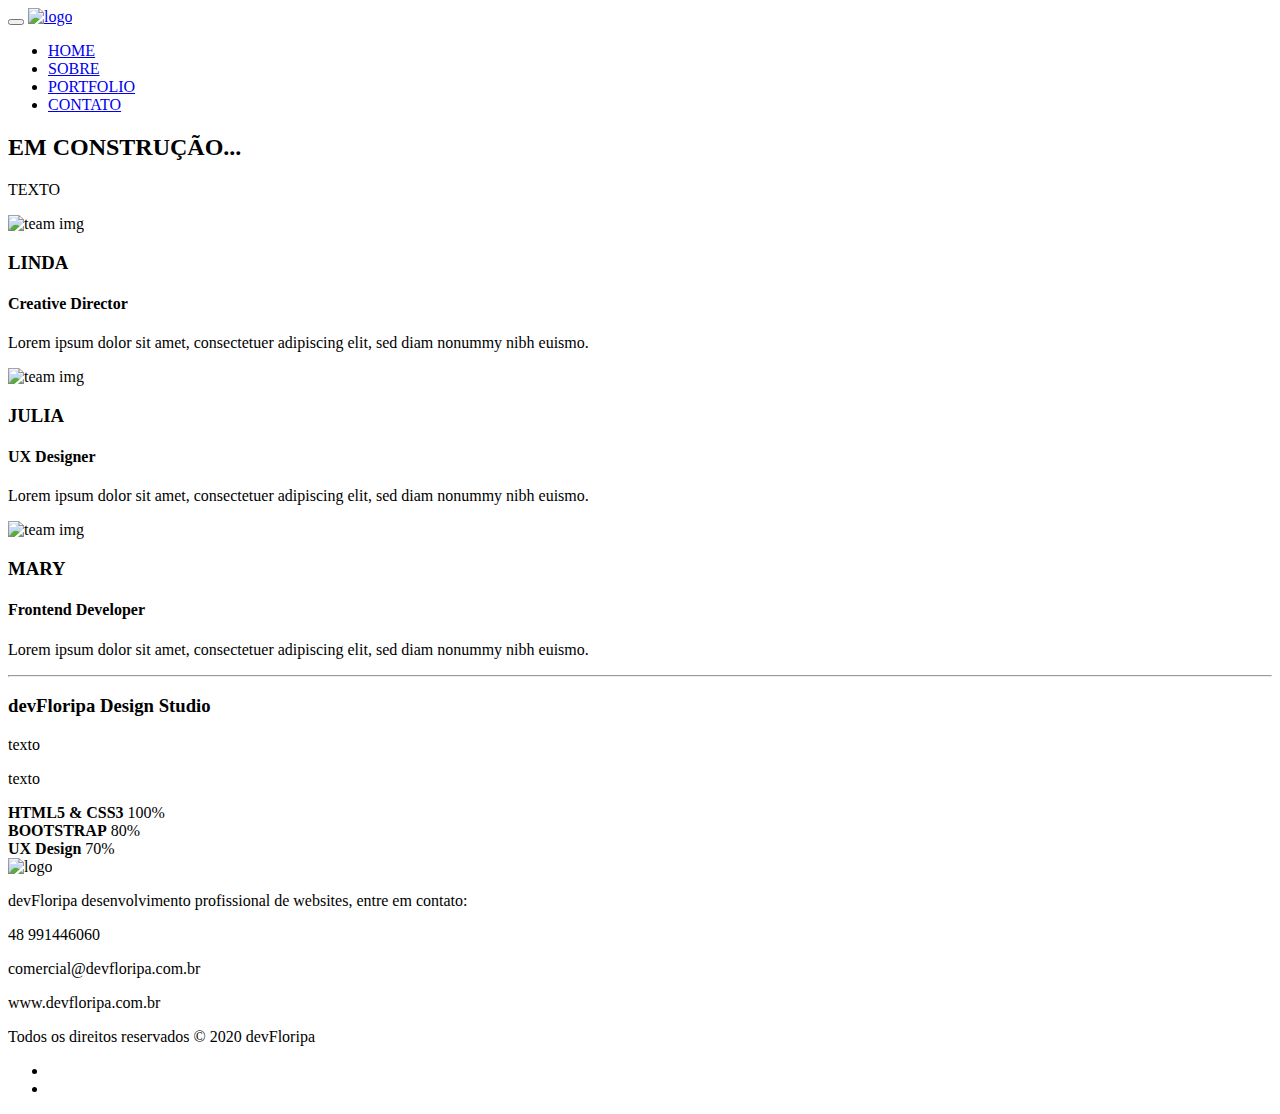
==== about.html @ c846a666 "Merge branch 'gh-pages' of https://github.com/jjjjuniorrrr/devfloripa.github.io into gh-pages" ====
<!DOCTYPE html>
<html lang="en">
<head>
	<title>sobre a devFloripa</title>
    <meta name="keywords" content="">
	<meta name="description" content="">
	<meta charset="utf-8">
	<meta http-equiv="X-UA-Compatible" content="IE=Edge">
	<meta name="viewport" content="width=device-width, initial-scale=1">
<!-- 
OneTel Template
http://www.templatemo.com/tm-468-onetel
-->
	<!-- stylesheet css -->
	<link rel="stylesheet" href="css/bootstrap.min.css">
	<link rel="stylesheet" href="css/font-awesome.min.css">
	<link rel="stylesheet" href="css/nivo-lightbox.css">
	<link rel="stylesheet" href="css/nivo_themes/default/default.css">
	<link rel="stylesheet" href="css/templatemo-style.css">
	<!-- google web font css -->
	<link href='http://fonts.googleapis.com/css?family=Montserrat:400,700' rel='stylesheet' type='text/css'>

</head>
<body>
	
<!-- navigation -->

	<div class="container">
		<div class="navbar navbar-default navbar-static-top" role="navigation">
		<div class="navbar-header">
			<button class="navbar-toggle" data-toggle="collapse" data-target=".navbar-collapse">
				<span class="icon icon-bar"></span>
				<span class="icon icon-bar"></span>
				<span class="icon icon-bar"></span>
			</button>
			<a href="#" class="navbar-brand"><img src="images/logo.png" class="img-responsive" alt="logo"></a>
		</div>
		<div class="collapse navbar-collapse">
			<ul class="nav navbar-nav navbar-right">
				<li><a href="index.html" class="active">HOME</a></li>
				<li><a href="about.html">SOBRE</a></li>
				<li><a href="portfolio.html">PORTFOLIO</a></li>
				<li><a href="contact.html">CONTATO</a></li>
			</ul>
		</div>
	</div>
</div>		

<!-- about header section -->
<div id="about-header">
	<div class="container">
		<div class="row">
			<div class="col-md-12 col-sm-12"></div>
		</div>
	</div>
</div>

<!-- team section -->
<div id="team">
	<div class="container">
    
		<div class="row">
			<div class="col-md-offset-2 col-md-8 col-sm-12">
				<h2>EM CONSTRUÇÃO...</h2>
                <p>TEXTO</p>
			</div>
         </div>
         
         <div class="row mt30">
			<div class="col-md-4 col-sm-4 col-xs-9">
				<div class="team-wrapper">
					<img src="images/team1.jpg" class="img-responsive" alt="team img">
					<h3>LINDA</h3>
					<h4>Creative Director</h4>
					<p>Lorem ipsum dolor sit amet, consectetuer adipiscing elit, sed diam nonummy nibh euismo.</p>
				</div>
			</div>
			<div class="col-md-4 col-sm-4 col-xs-9">
				<div class="team-wrapper">
					<img src="images/team2.jpg" class="img-responsive" alt="team img">
					<h3>JULIA</h3>
					<h4>UX Designer</h4>
					<p>Lorem ipsum dolor sit amet, consectetuer adipiscing elit, sed diam nonummy nibh euismo.</p>
				</div>
			</div>
			<div class="col-md-4 col-sm-4 col-xs-9">
				<div class="team-wrapper">
					<img src="images/team3.jpg" class="img-responsive" alt="team img">
					<h3>MARY</h3>
					<h4>Frontend Developer</h4>
					<p>Lorem ipsum dolor sit amet, consectetuer adipiscing elit, sed diam nonummy nibh euismo.</p>
				</div>
			</div>
         </div>
         
         <div class="row mt30"> 
			<div class="col-md-12 col-sm-12">
				<hr>
			</div>
			<div class="col-md-6 col-sm-6">
				<h3>devFloripa Design Studio</h3>
				<p>texto</p>
				<p>texto</p>
			</div>
			<div class="col-md-6 col-sm-6">
				<strong>HTML5 &AMP; CSS3</strong>
				<span class="pull-right">100%</span>
					<div class="progress">
						<div class="progress-bar progress-bar-warning" role="progressbar" aria-valuenow="90" aria-valuemin="0" aria-valuemax="100" style="width: 90%;"></div>
					</div>
				<strong>BOOTSTRAP</strong>
				<span class="pull-right">80%</span>
					<div class="progress">
						<div class="progress-bar progress-bar-danger" role="progressbar" aria-valuenow="80" aria-valuemin="0" aria-valuemax="100" style="width: 80%;"></div>
					</div>
				<strong>UX Design</strong>
				<span class="pull-right">70%</span>
					<div class="progress">
						<div class="progress-bar progress-bar-primary" role="progressbar" aria-valuenow="70" aria-valuemin="0" aria-valuemax="100" style="width: 70%;"></div>
					</div>
			</div>
		</div>
	</div>
</div>		

<!-- footer section -->
<footer>
	<div class="container">
		<div class="row">
        
			<div class="col-md-5 col-sm-4">
				<img src="images/logo.png" class="img-responsive" alt="logo">
				<p>devFloripa desenvolvimento profissional de websites, entre em contato:</p>
				<p><i class="fa fa-phone"></i>48 991446060</p>
				<p><i class="fa fa-envelope-o"></i> comercial@devfloripa.com.br</p>
              <p><i class="fa fa-globe"></i> www.devfloripa.com.br</p>
			</div>

			
            
		</div>
	</div>
</footer>

<!-- copyright section -->
<div class="copyright">
	<div class="container">
		<div class="row">
			<div class="col-md-6 col-sm-6">
				<p>Todos os direitos reservados © 2020 devFloripa</p>
			</div>
			<div class="col-md-6 col-sm-6">
				<ul class="social-icons">
					<li><a href="https://www.facebook.com/devfloripa" class="fa fa-facebook"></a></li>
					<li><a href="https://www.instagram.com/devfloripa" class="fa fa-instagram"></a></li>
					
				</ul>
			</div>
		</div>
	</div>
</div>

<!-- javascript js -->	
<script src="js/jquery.js"></script>
<script src="js/bootstrap.min.js"></script>	
<script src="js/nivo-lightbox.min.js"></script>
<script src="js/custom.js"></script>

</body>
</html>
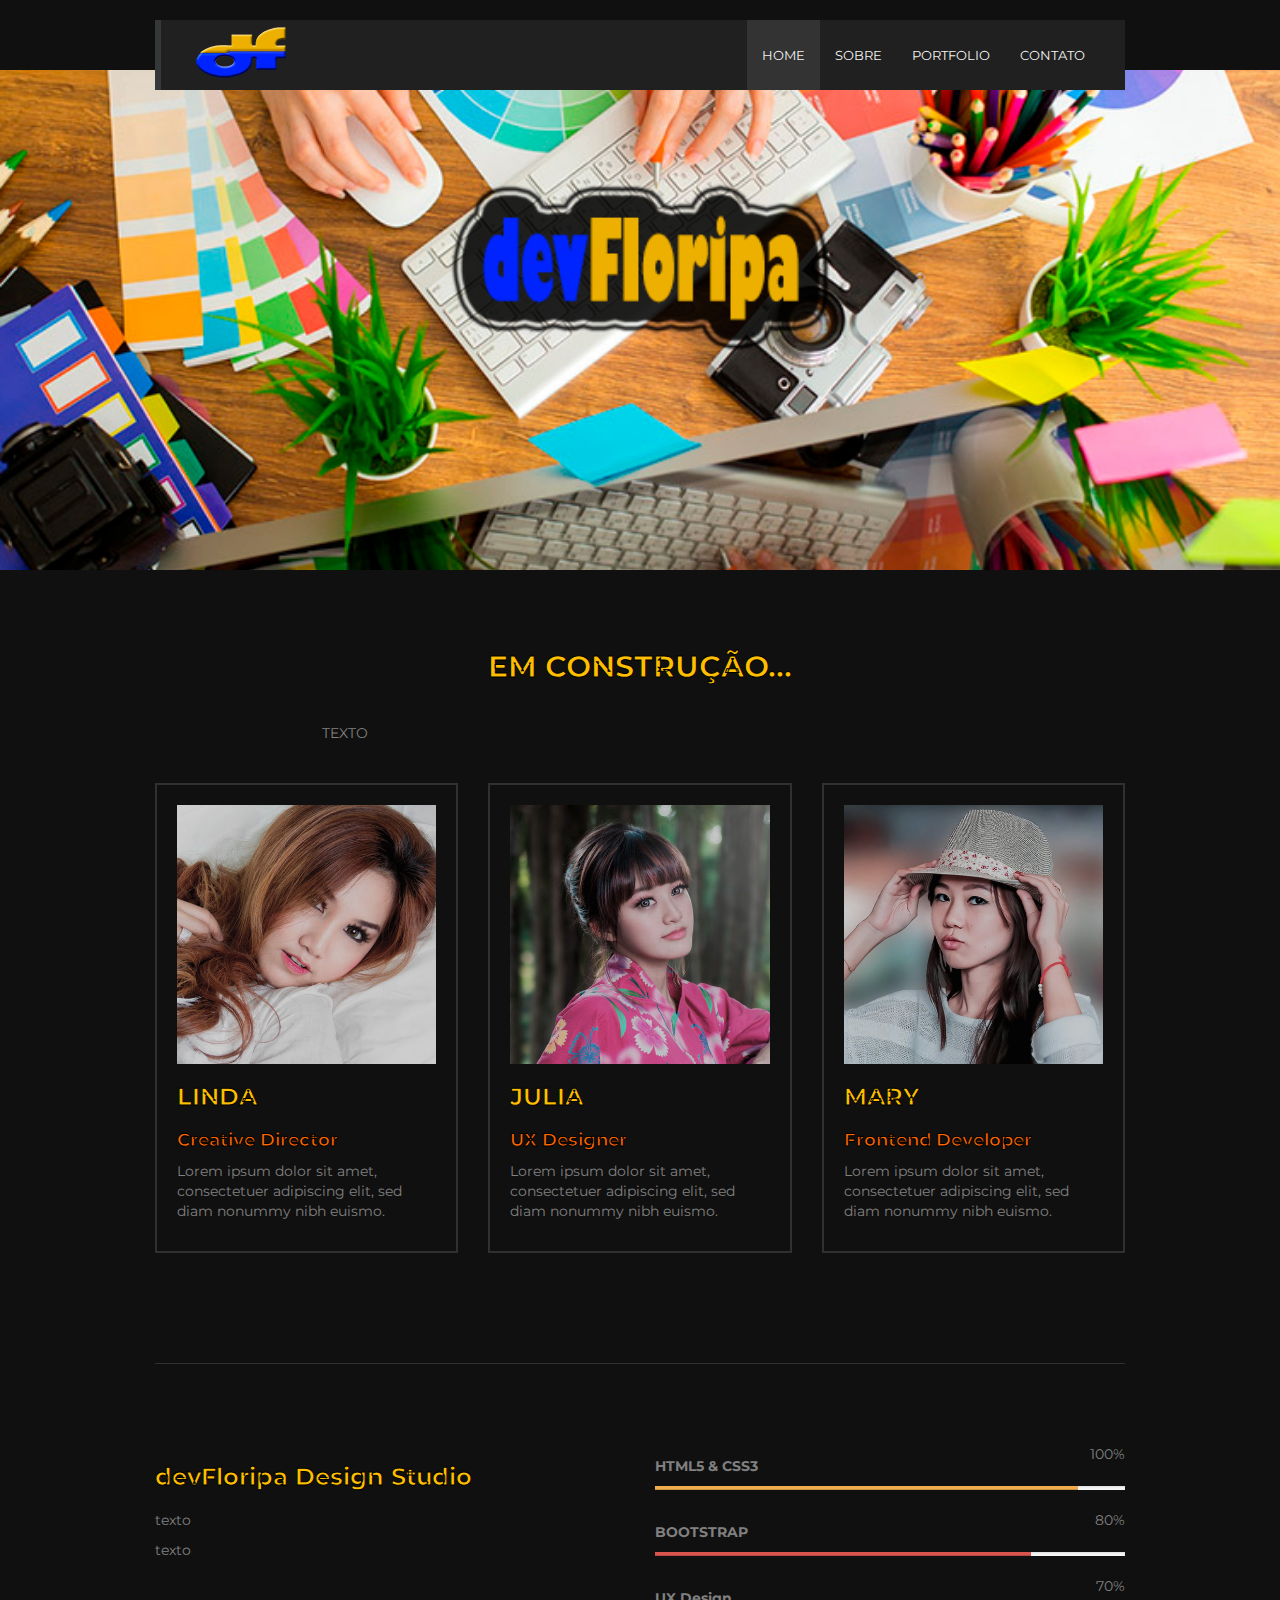
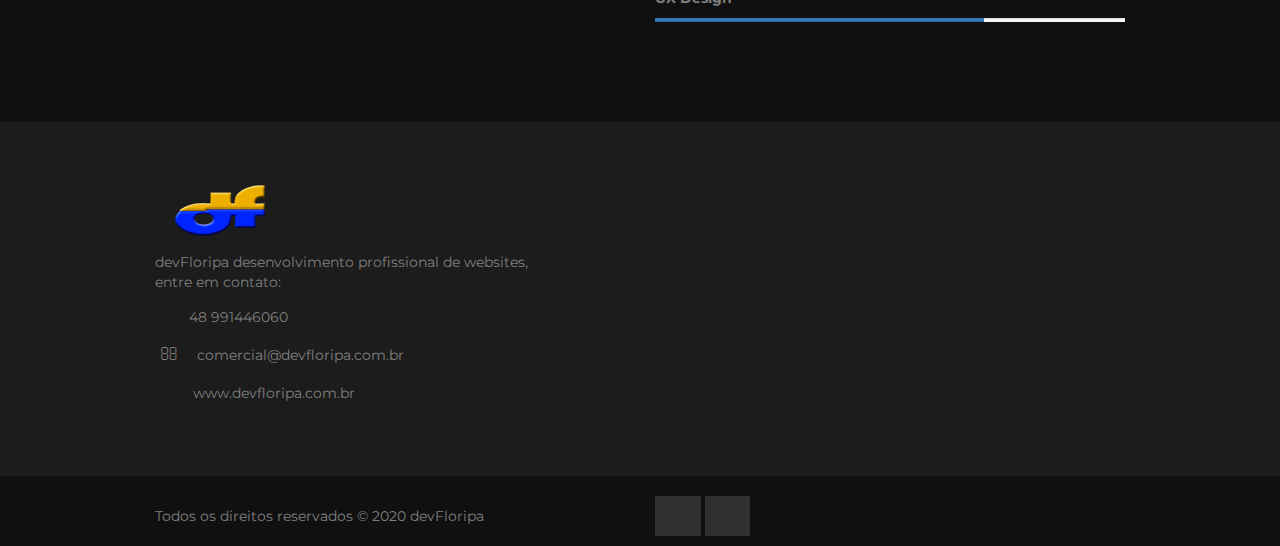
==== commit 38326e18: "new" ====
--- a/about.html
+++ b/about.html
@@ -33,7 +33,7 @@
 				<span class="icon icon-bar"></span>
 				<span class="icon icon-bar"></span>
 			</button>
-			<a href="#" class="navbar-brand"><img src="images/logo.png" class="img-responsive" alt="logo"></a>
+			<a href="index.html" class="navbar-brand"><img src="images/logo.png" class="img-responsive" alt="logo"></a>
 		</div>
 		<div class="collapse navbar-collapse">
 			<ul class="nav navbar-nav navbar-right">
--- a/css/nivo_themes/default/default.css
+++ b/css/nivo_themes/default/default.css
@@ -0,0 +1,100 @@
+/*
+ * Nivo Lightbox Default Theme v1.0
+ * http://dev7studios.com/nivo-lightbox
+ *
+ * Copyright 2013, Dev7studios
+ * Free to use and abuse under the MIT license.
+ * http://www.opensource.org/licenses/mit-license.php
+ */
+ 
+.nivo-lightbox-theme-default.nivo-lightbox-overlay { 
+	background: #666;
+	background: rgba(0,0,0,0.6); 
+}
+.nivo-lightbox-theme-default .nivo-lightbox-content.nivo-lightbox-loading { background: url(loading.gif) no-repeat 50% 50%; }
+
+.nivo-lightbox-theme-default .nivo-lightbox-nav {
+	top: 10%;
+	width: 8%;
+	height: 80%;
+	text-indent: -9999px;
+	background-repeat: no-repeat;
+	background-position: 50% 50%;
+	opacity: 0.5;
+}
+.nivo-lightbox-theme-default .nivo-lightbox-nav:hover { 
+	opacity: 1; 
+	background-color: rgba(0,0,0,0.5);
+}
+.nivo-lightbox-theme-default .nivo-lightbox-prev { 
+	background-image: url(prev.png); 
+	border-radius: 0 3px 3px 0;
+}
+.nivo-lightbox-theme-default .nivo-lightbox-next { 
+	background-image: url(next.png); 
+	border-radius: 3px 0 0 3px;
+}
+
+.nivo-lightbox-theme-default .nivo-lightbox-close {
+	display: block;
+	background: url(close.png) no-repeat;
+	width: 48px;
+	height: 48px;
+	text-indent: -9999px;
+	padding: 5px;
+	opacity: 0.5;
+}
+.nivo-lightbox-theme-default .nivo-lightbox-close:hover { opacity: 1; }
+
+.nivo-lightbox-theme-default .nivo-lightbox-title-wrap { bottom: -7%; }
+.nivo-lightbox-theme-default .nivo-lightbox-title {
+	font: 14px/20px 'Helvetica Neue', Helvetica, Arial, sans-serif;
+	font-style: normal;
+	font-weight: normal;
+	background: #000;
+	color: #fff;
+	padding: 7px 15px;
+	border-radius: 30px;
+}
+
+.nivo-lightbox-theme-default .nivo-lightbox-image img {
+	background: #fff;
+	-webkit-box-shadow: 0px 1px 1px rgba(0,0,0,0.4);
+	        box-shadow: 0px 1px 1px rgba(0,0,0,0.4);
+}
+.nivo-lightbox-theme-default .nivo-lightbox-ajax,
+.nivo-lightbox-theme-default .nivo-lightbox-inline {
+	background: #fff;
+	padding: 40px;
+	-webkit-box-shadow: 0px 1px 1px rgba(0,0,0,0.4);
+	        box-shadow: 0px 1px 1px rgba(0,0,0,0.4);
+}
+
+@media (-webkit-min-device-pixel-ratio: 1.3),
+       (-o-min-device-pixel-ratio: 2.6/2),
+       (min--moz-device-pixel-ratio: 1.3),
+       (min-device-pixel-ratio: 1.3),
+       (min-resolution: 1.3dppx) {
+
+	.nivo-lightbox-theme-default .nivo-lightbox-content.nivo-lightbox-loading { 
+		background-image: url(loading@2x.gif); 
+		-webkit-background-size: 32px 32px; 
+		        background-size: 32px 32px;
+	}
+	.nivo-lightbox-theme-default .nivo-lightbox-prev { 
+		background-image: url(prev@2x.png); 
+		-webkit-background-size: 48px 48px; 
+		        background-size: 48px 48px;
+	}
+	.nivo-lightbox-theme-default .nivo-lightbox-next { 
+		background-image: url(next@2x.png); 
+		-webkit-background-size: 48px 48px; 
+		        background-size: 48px 48px;
+	}
+	.nivo-lightbox-theme-default .nivo-lightbox-close { 
+		background-image: url(close@2x.png); 
+		-webkit-background-size: 16px 16px; 
+		        background-size: 16px 16px;
+	}
+	
+}--- a/css/templatemo-style.css
+++ b/css/templatemo-style.css
@@ -0,0 +1,440 @@
+/*
+
+OneTel Template
+
+http://www.templatemo.com/tm-468-onetel
+
+*/
+
+body
+	{
+		background: #101010;
+    color: #808080;
+		font-family: 'Montserrat', sans-serif;
+    font-weight: 400;
+	}
+
+@media (min-width: 768px) {
+  .container {
+    width: 700px;
+  }
+}
+@media (min-width: 992px) {
+  .container {
+    width: 900px;
+  }
+}
+@media (min-width: 1200px) {
+  .container {
+    width: 1000px;
+  }
+}
+
+.mt20 {
+	margin-top: 20px;
+}
+
+.mt30 {
+	margin-top: 30px;
+}
+
+/* heading section */
+h1,h2,h3,h4 {
+  color: #ffbf00;
+  font-weight: bold; 
+  -webkit-text-stroke-width: 1px;
+-webkit-text-stroke-color: #000;
+
+}
+
+h1,h2 {
+  font-size: 30px;
+}
+
+/* images retina */
+img {
+  max-width: 100%;
+  height: auto;
+}
+
+/* button section */
+.btn {
+  background: transparent;
+  border: 2px solid #fff;
+  border-radius: 0px;
+  box-shadow: none;
+  color: #fff;
+  padding: 12px 18px;
+  font-size: 13px;
+  font-weight: bold;
+  transition: all 0.4s ease-in;
+}
+.btn:hover {
+  background: #009988;
+  border-color: transparent;
+}
+
+.email {
+	margin-top: 10px;
+	padding: 8px 12px;
+}
+
+/* navigation */
+
+.navbar-default {
+    background: #202020;
+    border: none;
+    border-left: 6px solid #353839;
+    padding-right: 40px;
+    margin: 0 !important;
+    position: relative;
+    top: 20px;
+  }
+.navbar-default .navbar-brand {
+    font-size: 40px;
+    line-height: 40px;
+    padding-top: 4px;
+   }
+.navbar-default .navbar-nav li a {
+  color: #f2f2f2;
+  font-size: 13px;
+  font-weight: 400;
+  line-height: 40px;
+  transition: all 0.4s ease-in;
+ }
+.navbar-default .navbar-nav > li > a:hover,
+.navbar-default .navbar-nav > li > a:focus {
+  color: #ffa500;
+}
+.navbar-default .navbar-nav > .active > a,
+.navbar-default .navbar-nav > .active > a:hover,
+.navbar-default .navbar-nav > .active > a:focus {
+  	color: #ffa500;
+  	background-color: transparent;
+}
+.navbar-default .navbar-toggle {
+  	background: #ff6600;
+  	border-radius: 0px;
+   	border: none;
+   	margin-top: 20px;
+   	margin-bottom: 30px;
+}
+.navbar-default .navbar-toggle .icon-bar {
+    background: #fff;
+    border-color: transparent;
+}
+.navbar-default .navbar-toggle:hover,
+.navbar-default .navbar-toggle:focus { 
+  background-color: transparent 
+}
+
+.active {
+	background: #333;
+}
+
+/* home section */
+#home {
+  background: url('../images/home-bg.jpg') no-repeat;
+  background-size: cover;
+  background-position: center;
+  min-height: 500px;
+  padding-top: 180px;
+  padding-bottom: 100px;
+}
+#home h1,
+#home h3 {
+  line-height: 40px;
+  font-size: 40px;
+	
+	
+}
+
+/* divider section */
+.divider {
+  color: #fff;
+  text-align: center;
+}
+.divider .fa {
+  border: 2px solid #fff;
+  border-radius: 50%;
+  font-size: 32px;
+  width: 80px;
+  height: 80px;
+  line-height: 76px;
+  text-transform: capitalize;
+}
+.divider h2 {
+  padding-bottom: 4px;
+}
+.divider p {
+  text-align: justify;
+}
+.divider .divider-wrapper {
+  padding: 40px 20px 40px 20px;
+  position: relative;
+  bottom: 40px;
+  transition: all 0.4s ease-in;
+}
+.divider .divider-wrapper:hover {
+  bottom: 60px;
+  cursor: pointer;
+}
+.divider .divider-one {
+  background: #c14000;
+}
+.divider .divider-two {
+  background: #009988;
+}
+.divider .divider-three {
+  background: #ffa500;
+}
+.divider .divider-four {
+  background: #800000;
+}
+.divider .divider-five {
+  background: #0c3a56;
+}
+.divider .divider-six {
+  background: #871f78;
+}
+
+/* about section */
+#about-header {
+  background: url('../images/about-header.jpg') no-repeat;
+  background-size: cover;
+  background-position: center;
+  min-height: 500px;
+  padding-top: 160px;
+}
+#about {
+  padding-top: 60px;
+}
+#about .container {
+  background: #191919;
+}
+#about .col-md-6 {
+  padding: 0;
+  margin: 0;
+}
+#about .about-des {
+  padding-top: 20px;
+  padding-left: 30px;
+  padding-right: 20px;
+}
+#about .btn {
+  margin-top: 30px;
+}
+
+/* team section */
+#team {
+  padding-top: 60px;
+  padding-bottom: 80px;
+}
+#team h2 {
+  padding-bottom: 30px;
+  text-align: center;
+}
+#team h3 {
+  padding-bottom: 10px;
+}
+#team .team-wrapper {
+  border: 2px solid #303030;
+  padding: 20px;
+}
+#team h4 {
+  color: #ff6600;
+}
+#team img {
+  opacity: 0.8;
+}
+#team hr {
+  border-color: #303030;
+  margin-top: 80px;
+  margin-bottom: 80px;
+}
+#team strong {
+  display: inline-block;
+  padding-top: 12px;
+  padding-bottom: 10px;
+}
+#team .progress {
+  border-radius: 0px;
+  height: 4px;
+}
+
+/* portfolio section */
+#portfolio-header {
+  background: url('../images/portfolio-header.jpg') no-repeat;
+  background-size: cover;
+  background-position: center;
+  min-height: 500px;
+  padding-top: 160px;
+}
+#portfolio {
+  text-align: center;
+  padding-top: 80px;
+  padding-bottom: 60px;
+  }
+#portfolio h2 {
+  padding-bottom: 20px;
+}
+#portfolio .col-md-4,
+#portfolio .col-md-3 {
+  padding: 0;
+  margin: 0;
+}
+#portfolio img {
+  width: 100%;
+  transition: all 0.4s ease-in;
+  opacity: 0.8;
+}
+#portfolio img:hover {
+  opacity: 1;
+}
+#portfolio .btn {
+  margin-top: 30px;
+}
+
+/* contact section */
+#contact-header {
+  background: url('../images/contact-header.jpg') no-repeat;
+  background-size: cover;
+  background-position: center;
+  min-height: 500px;
+  padding-top: 160px;
+}
+#contact {
+  padding-top: 60px;
+  padding-bottom: 60px;
+}
+#contact h2 {
+  text-align: center;
+  padding-bottom: 30px;
+}
+#contact .form-control {
+  background: #202020;
+  border: none;
+  border-radius: 0px;
+  box-shadow: none;
+  margin-bottom: 20px;
+  transition: all 0.4s ease-in;
+  color: #fff;
+}
+#contact .form-control:focus {
+  background: #404040;
+}
+#contact input {
+  height: 53px;
+}
+.form-control::-moz-placeholder {
+  color: #fff;
+  opacity: 1;
+}
+.form-control:-ms-input-placeholder {
+  color: #fff;
+}
+.form-control::-webkit-input-placeholder {
+  color: #fff;
+}
+#map-canvas
+  {
+    border: none;
+    width: 100%;
+    height: 300px;
+  }
+
+/* footer section */
+footer {
+  background: #1c1c1c;
+  padding-top: 60px;
+  padding-bottom: 60px;
+}
+footer .fa {
+	font-size: 18px;
+	margin-right: 10px;
+	padding: 5px;
+}
+footer h3 {
+  padding-bottom: 10px;
+}
+footer .newsletter p {
+  padding-bottom: 10px;
+}
+footer .form-control {
+  background: transparent;
+  border: 2px solid #fff;
+  border-radius: 0px;
+  padding-bottom: 10px;
+}
+
+footer .form-control:focus,
+footer .form-control:hover {
+	color: #fff;
+  	background: #806040;
+  	border-color: transparent;
+}
+footer .input-group-addon {
+  background: #fff;
+}
+footer a, footer a:visited {
+  font-size: 14px;
+  color: #999;
+}
+footer a:hover {
+  color: #fff;
+  text-decoration: none;
+}
+
+/* copyright section */
+.copyright {
+	margin: 10px 0px;
+}
+.copyright p {
+  padding-top: 20px;
+}
+.social-icons {
+  padding: 0px;
+  margin: 0px;
+}
+.social-icons li {
+  display: inline-block;
+  list-style: none;
+  background: #303030;
+  margin: 10px 0px 0px 0px;
+}
+.social-icons li a {
+  color: #909090;
+  text-decoration: none;
+  font-size: 20px;
+  padding: 10px 15px;
+  text-align: center;
+  transition: all 0.4s ease-in;
+  
+}
+.social-icons li a:hover {
+  background: #ff6600;
+  color: #fff;
+}
+
+/* media 960 */
+@media ( max-width: 980px ) {
+  .divider .divider-wrapper {
+    margin-bottom: 20px;
+  }
+  #about .about-des {
+    padding-bottom: 40px;
+  }
+  #team .team-wrapper {
+    margin-bottom: 40px;
+  }
+  #contact h3 {
+    padding-top: 20px;
+  }
+  #contact .btn {
+    margin-bottom: 20px;
+  }
+  footer h3 {
+
+    padding-top: 30px;
+  }
+}